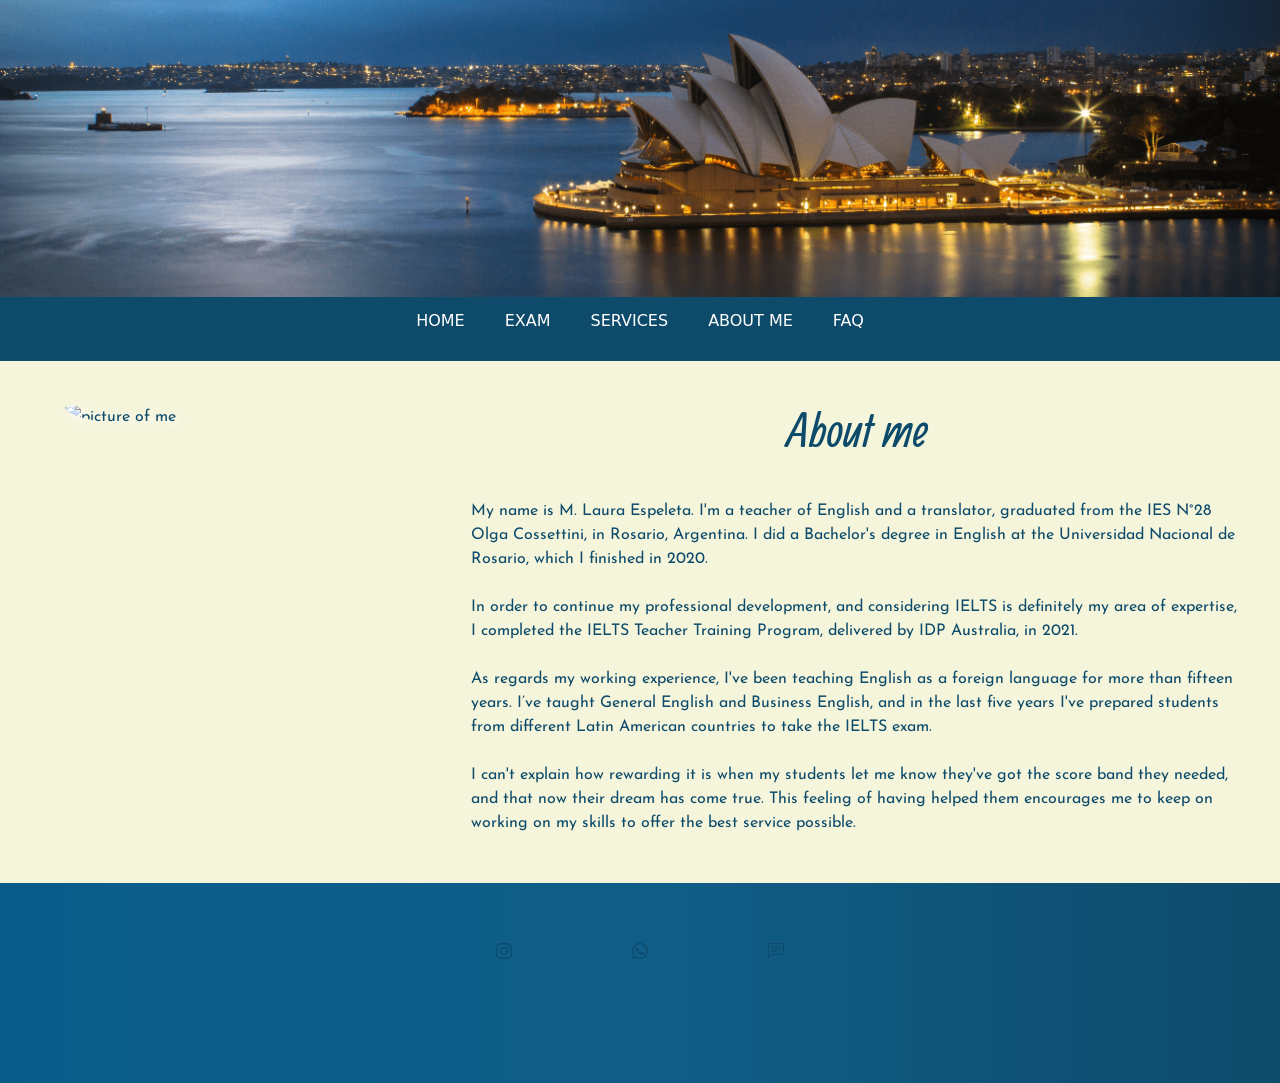
==== views/aboutme.html @ d4bfe78f "version" ====
<!DOCTYPE html>
    <head>
        <meta charset="UTF-8">
        <meta name="viewport" content="width=device-width, initial-scale=1.0">
        <meta name="description" content="IELTS exam preparation courses, correction and feedback">
        <meta name="keywords" content="IELTS, English exam, Cambridge exams, Canada visa, Australia Visa">        
        <link rel="preconnect" href="https://fonts.googleapis.com">
        <link rel="preconnect" href="https://fonts.gstatic.com" crossorigin>
        <link href="https://fonts.googleapis.com/css2?family=Allan:wght@700&family=Josefin+Sans:ital,wght@0,400;1,600&display=swap" rel="stylesheet">
        <link href="https://cdn.jsdelivr.net/npm/bootstrap@5.3.0-alpha1/dist/css/bootstrap.min.css" rel="stylesheet" integrity="sha384-GLhlTQ8iRABdZLl6O3oVMWSktQOp6b7In1Zl3/Jr59b6EGGoI1aFkw7cmDA6j6gD" crossorigin="anonymous">
        <link rel="stylesheet" href="../css/style.css">
        <title>IELTS Optimize - About me</title>
        <link rel="icon" href="/assets/img/Logo.png">
    </head>
    <body> 
        <header>
            <div>
                <img class="sydney img-fluid" src="/assets/img/operawide.png" width="1800px" alt="sydney photo">
          </div>
            <nav class="nav">
                <ul class="nav__menu">
                    <li class="nav__li"> 
                        <a href="/index.html">HOME</a></li>
                    <li class="nav__li"><a href="/views/exam.html">EXAM</a></li>
                    <li class="nav__li"><a href="/views/services.html">SERVICES</a></li>
                    <li class="nav__li"><a href="/views/aboutme.html">ABOUT ME</a></li>
                    <li class="nav__li"><a href="/views/faq.html">FAQ</a></li>
                </ul>
            </nav>
        </header>
        <main>
            <div class="main_aboutme row">
              <div class="col-sm-12 col-lg-4 p-4">
                <img class="rounded_img" src="../assets/IMG/me.jpg" width="280px" alt="picture of me" m-5>
              </div>
            <div class="col-sm-12 col-lg-8 p-4">
                <h2 class="aboutme text-center p-3">About me</h2>
                <p class="aboutme_text m-4">
                  My name is M. Laura Espeleta. I'm a teacher of English and a translator, graduated from the IES N°28 Olga Cossettini, in Rosario, Argentina. I did a Bachelor's degree in English at the Universidad Nacional de Rosario, which I finished in 2020. <br><br>

                  In order to continue my professional development, and considering IELTS is definitely my area of expertise, I completed the IELTS Teacher Training Program, delivered by IDP Australia, in 2021.<br><br>
                  
                  As regards my working experience, I've been teaching English as a foreign language for more than fifteen years. I’ve taught General English and Business English, and in the last five years I've prepared students from different Latin American countries to take the IELTS exam.<br><br>
                  
                  I can't explain how rewarding it is when my students let me know they've got the score band they needed, and that now their dream has come true. This feeling of having helped them encourages me to keep on working on my skills to offer the best service possible. 
                
                </p>
              </div>
            </div>
        </main>
        <footer>
            <div class="icons">
              <a class="icon-link" href="https://www.instagram.com/ielts.optimize/" target="_blank">
                <svg  xmlns="http://www.w3.org/2000/svg" width="40" height="40" fill=#ffff class="bi bi-instagram" viewBox="0 0 16 16">
                <path d="M8 0C5.829 0 5.556.01 4.703.048 3.85.088 3.269.222 2.76.42a3.917 3.917 0 0 0-1.417.923A3.927 3.927 0 0 0 .42 2.76C.222 3.268.087 3.85.048 4.7.01 5.555 0 5.827 0 8.001c0 2.172.01 2.444.048 3.297.04.852.174 1.433.372 1.942.205.526.478.972.923 1.417.444.445.89.719 1.416.923.51.198 1.09.333 1.942.372C5.555 15.99 5.827 16 8 16s2.444-.01 3.298-.048c.851-.04 1.434-.174 1.943-.372a3.916 3.916 0 0 0 1.416-.923c.445-.445.718-.891.923-1.417.197-.509.332-1.09.372-1.942C15.99 10.445 16 10.173 16 8s-.01-2.445-.048-3.299c-.04-.851-.175-1.433-.372-1.941a3.926 3.926 0 0 0-.923-1.417A3.911 3.911 0 0 0 13.24.42c-.51-.198-1.092-.333-1.943-.372C10.443.01 10.172 0 7.998 0h.003zm-.717 1.442h.718c2.136 0 2.389.007 3.232.046.78.035 1.204.166 1.486.275.373.145.64.319.92.599.28.28.453.546.598.92.11.281.24.705.275 1.485.039.843.047 1.096.047 3.231s-.008 2.389-.047 3.232c-.035.78-.166 1.203-.275 1.485a2.47 2.47 0 0 1-.599.919c-.28.28-.546.453-.92.598-.28.11-.704.24-1.485.276-.843.038-1.096.047-3.232.047s-2.39-.009-3.233-.047c-.78-.036-1.203-.166-1.485-.276a2.478 2.478 0 0 1-.92-.598 2.48 2.48 0 0 1-.6-.92c-.109-.281-.24-.705-.275-1.485-.038-.843-.046-1.096-.046-3.233 0-2.136.008-2.388.046-3.231.036-.78.166-1.204.276-1.486.145-.373.319-.64.599-.92.28-.28.546-.453.92-.598.282-.11.705-.24 1.485-.276.738-.034 1.024-.044 2.515-.045v.002zm4.988 1.328a.96.96 0 1 0 0 1.92.96.96 0 0 0 0-1.92zm-4.27 1.122a4.109 4.109 0 1 0 0 8.217 4.109 4.109 0 0 0 0-8.217zm0 1.441a2.667 2.667 0 1 1 0 5.334 2.667 2.667 0 0 1 0-5.334z"/>
                </svg>
              </a>
              <a class="icon-link" href="https://linktr.ee/IELTS.Optimize" target="_blank">
                <svg xmlns="http://www.w3.org/2000/svg" width="40" height="40" fill=#ffff class="bi bi-whatsapp" viewBox="0 0 16 16">
                <path d="M13.601 2.326A7.854 7.854 0 0 0 7.994 0C3.627 0 .068 3.558.064 7.926c0 1.399.366 2.76 1.057 3.965L0 16l4.204-1.102a7.933 7.933 0 0 0 3.79.965h.004c4.368 0 7.926-3.558 7.93-7.93A7.898 7.898 0 0 0 13.6 2.326zM7.994 14.521a6.573 6.573 0 0 1-3.356-.92l-.24-.144-2.494.654.666-2.433-.156-.251a6.56 6.56 0 0 1-1.007-3.505c0-3.626 2.957-6.584 6.591-6.584a6.56 6.56 0 0 1 4.66 1.931 6.557 6.557 0 0 1 1.928 4.66c-.004 3.639-2.961 6.592-6.592 6.592zm3.615-4.934c-.197-.099-1.17-.578-1.353-.646-.182-.065-.315-.099-.445.099-.133.197-.513.646-.627.775-.114.133-.232.148-.43.05-.197-.1-.836-.308-1.592-.985-.59-.525-.985-1.175-1.103-1.372-.114-.198-.011-.304.088-.403.087-.088.197-.232.296-.346.1-.114.133-.198.198-.33.065-.134.034-.248-.015-.347-.05-.099-.445-1.076-.612-1.47-.16-.389-.323-.335-.445-.34-.114-.007-.247-.007-.38-.007a.729.729 0 0 0-.529.247c-.182.198-.691.677-.691 1.654 0 .977.71 1.916.81 2.049.098.133 1.394 2.132 3.383 2.992.47.205.84.326 1.129.418.475.152.904.129 1.246.08.38-.058 1.171-.48 1.338-.943.164-.464.164-.86.114-.943-.049-.084-.182-.133-.38-.232z"/>
                </svg>
              </a>
              <a class="icon-link" href="../views/contactform.html" target="_blank">
                <svg xmlns="http://www.w3.org/2000/svg" width="40" height="40" fill=#ffff class="bi bi-chat-left-text" viewBox="0 0 16 16">
                <path d="M14 1a1 1 0 0 1 1 1v8a1 1 0 0 1-1 1H4.414A2 2 0 0 0 3 11.586l-2 2V2a1 1 0 0 1 1-1h12zM2 0a2 2 0 0 0-2 2v12.793a.5.5 0 0 0 .854.353l2.853-2.853A1 1 0 0 1 4.414 12H14a2 2 0 0 0 2-2V2a2 2 0 0 0-2-2H2z"/>
                <path d="M3 3.5a.5.5 0 0 1 .5-.5h9a.5.5 0 0 1 0 1h-9a.5.5 0 0 1-.5-.5zM3 6a.5.5 0 0 1 .5-.5h9a.5.5 0 0 1 0 1h-9A.5.5 0 0 1 3 6zm0 2.5a.5.5 0 0 1 .5-.5h5a.5.5 0 0 1 0 1h-5a.5.5 0 0 1-.5-.5z"/>
                </svg>
              </a>
              </div>
        </footer>
        <script src="https://cdn.jsdelivr.net/npm/bootstrap@5.3.0-alpha1/dist/js/bootstrap.bundle.min.js" integrity="sha384-w76AqPfDkMBDXo30jS1Sgez6pr3x5MlQ1ZAGC+nuZB+EYdgRZgiwxhTBTkF7CXvN" crossorigin="anonymous"></script>
    </body>
</html>
---- css/style.css ----
header {
  background-color: #0E4B6B; }

nav {
  justify-content: center;
  align-items: center;
  height: auto; }
  nav .nav__menu {
    list-style-type: none;
    display: flex;
    padding: 2px; }
    nav .nav__menu .nav__li {
      display: flex;
      font-size: 1.1rem;
      padding: 10px 20px; }
      nav .nav__menu .nav__li:hover {
        background-color: #00C2CB;
        font-size: 1rem;
        border-radius: 50%; }
      nav .nav__menu .nav__li a {
        color: #ffff;
        font-size: 1rem;
        font-weight: 200;
        text-decoration: none; }
        nav .nav__menu .nav__li a:hover {
          color: #ffff;
          font-size: 0.9rem; }

footer {
  background: linear-gradient(to right, #095c8a, #105e88, #0E4B6B);
  margin: 0px;
  height: 200px;
  color: #ffff; }
  footer .icons {
    display: flex;
    justify-content: center; }
    footer .icons .icon-link {
      margin: 60px; }

.contactme {
  font-family: "Allan", cursive;
  font-size: 3rem;
  margin-left: 80px;
  padding: 30px; }

.main_form {
  justify-content: center;
  padding-bottom: 80px;
  margin-left: 90px; }

form {
  border-radius: 5%; }

.about {
  font-family: "Allan", cursive;
  font-size: 3rem;
  text-align: center;
  padding: 30px; }

.about_exam {
  text-align: center;
  padding: 5px 60px; }

.skillheading {
  font-weight: bolder;
  text-align: center;
  padding: 1.2rem; }

.section1 {
  background-color: #33a2b163;
  padding: 20px;
  line-height: 1.5;
  margin: 30px;
  text-align: justify; }

.section2 {
  background-color: #58a6b163;
  padding: 20px;
  line-height: 1.5;
  margin: 30px;
  text-align: justify; }

.section3 {
  background-color: #7fb8c063;
  padding: 20px;
  line-height: 1.5;
  margin: 30px;
  text-align: justify; }

.section4 {
  background-color: #b4c6c963;
  padding: 20px;
  line-height: 1.5;
  margin: 30px;
  text-align: justify; }

.services {
  font-family: "Allan", cursive;
  font-size: 3rem;
  text-align: center;
  padding: 30px; }

.servicesheading {
  font-weight: bolder;
  text-align: center;
  padding: 1.2rem; }

.serv_text {
  width: 90%;
  text-align: center;
  margin: auto; }

.prepcourse {
  background-color: #33a2b163;
  padding: 20px;
  line-height: 1.5;
  margin: 30px 30px;
  text-align: justify; }

.writingcorrection {
  background-color: #58a6b163;
  padding: 20px;
  line-height: 1.5;
  margin: 30px 30px;
  text-align: justify; }

.speakingsession {
  background-color: #7fb8c063;
  padding: 20px;
  line-height: 1.5;
  margin: 30px 30px;
  text-align: justify; }

.main_aboutme {
  height: auto; }
  .main_aboutme .rounded_img {
    padding-top: 20px; }
  .main_aboutme .aboutme {
    font-family: "Allan", cursive;
    font-size: 3rem; }
    .main_aboutme .aboutme .aboutme_text {
      font-size: 1.1rem; }

.faq {
  font-family: "Allan", cursive;
  font-size: 3rem;
  color: #0E4B6B;
  padding: 20px; }

.q_a {
  font-size: 1.2rem;
  margin: 0px 30px;
  line-height: 1.2; }
  .q_a .questions {
    color: #FF5757;
    font-weight: bold; }

@media screen and (max-width: 768px) {
  .q_a {
    text-align: justify; } }

* {
  margin: 0px;
  padding: 0px;
  box-sizing: border-box;
  color: #0E4B6B; }

.rounded_img {
  display: block;
  margin: auto;
  border-radius: 70%;
  padding-top: 20px;
  filter: drop-shadow(4px 3px 5px #ffff);
  align-content: center; }

main {
  background-color: beige;
  font-family: 'Josefin Sans', sans-serif; }

.logo {
  display: block;
  padding: 20px;
  margin: auto; }
  .logo .logo_animation {
    width: auto;
    height: auto;
    position: relative;
    animation-name: logo_animation;
    animation-duration: 3s;
    animation-iteration-count: infinite;
    animation-iteration-count: 1; }

@keyframes logo_animation {
  0% {
    opacity: 0; }
  100% {
    opacity: 1; } }

.prepare {
  font-family: "Allan", cursive;
  font-size: 2.5rem;
  font-weight: bold;
  color: #0E4B6B; }

.why {
  font-size: 1.2rem;
  text-align: center;
  width: 90%;
  margin: auto; }
  .why h3 {
    color: #FF5757;
    font-size: 1.5rem;
    font-weight: bold;
    padding-top: 30px; }

.versions {
  font-size: 1.1rem;
  text-align: center;
  width: 90%;
  margin: auto; }
  .versions h3 {
    color: #FF5757;
    font-size: 1.4rem;
    font-weight: bold;
    padding-top: 30px; }

.card {
  align-items: center;
  margin: auto;
  font-size: 1.2rem;
  height: auto; }
  .card .card-title {
    font-weight: bolder; }
    .card .card-title .card-body {
      height: auto; }
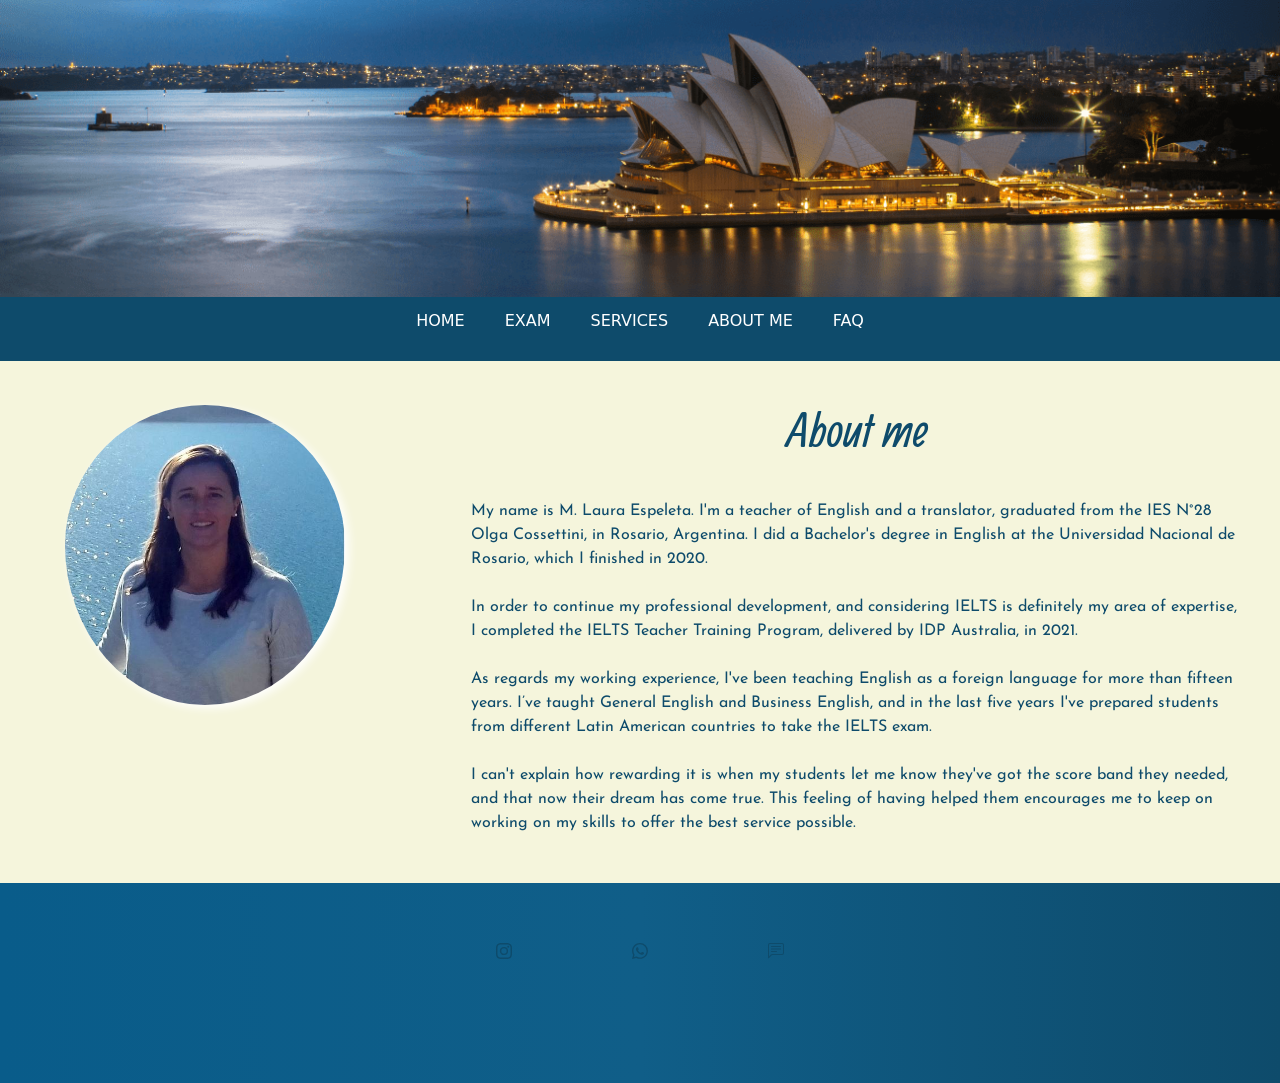
==== commit 6afa8262: "Update aboutme.html" ====
--- a/views/aboutme.html
+++ b/views/aboutme.html
@@ -11,7 +11,7 @@
         <link href="https://cdn.jsdelivr.net/npm/bootstrap@5.3.0-alpha1/dist/css/bootstrap.min.css" rel="stylesheet" integrity="sha384-GLhlTQ8iRABdZLl6O3oVMWSktQOp6b7In1Zl3/Jr59b6EGGoI1aFkw7cmDA6j6gD" crossorigin="anonymous">
         <link rel="stylesheet" href="../css/style.css">
         <title>IELTS Optimize - About me</title>
-        <link rel="icon" href="/assets/img/Logo.png">
+        <link rel="icon" href="../assets/img/Logo.png">
     </head>
     <body> 
         <header>
@@ -20,19 +20,18 @@
           </div>
             <nav class="nav">
                 <ul class="nav__menu">
-                    <li class="nav__li"> 
-                        <a href="/index.html">HOME</a></li>
-                    <li class="nav__li"><a href="/views/exam.html">EXAM</a></li>
-                    <li class="nav__li"><a href="/views/services.html">SERVICES</a></li>
-                    <li class="nav__li"><a href="/views/aboutme.html">ABOUT ME</a></li>
-                    <li class="nav__li"><a href="/views/faq.html">FAQ</a></li>
+                    <li class="nav__li"><a href="./index.html">HOME</a></li>
+                    <li class="nav__li"><a href="../views/exam.html">EXAM</a></li>
+                    <li class="nav__li"><a href="../views/services.html">SERVICES</a></li>
+                    <li class="nav__li"><a href="../views/aboutme.html">ABOUT ME</a></li>
+                    <li class="nav__li"><a href="../views/faq.html">FAQ</a></li>
                 </ul>
             </nav>
         </header>
         <main>
             <div class="main_aboutme row">
               <div class="col-sm-12 col-lg-4 p-4">
-                <img class="rounded_img" src="../assets/IMG/me.jpg" width="280px" alt="picture of me" m-5>
+                <img class="rounded_img" src="../assets/img/me.jpg" width="280px" alt="picture of me" m-5>
               </div>
             <div class="col-sm-12 col-lg-8 p-4">
                 <h2 class="aboutme text-center p-3">About me</h2>
@@ -71,4 +70,4 @@
         </footer>
         <script src="https://cdn.jsdelivr.net/npm/bootstrap@5.3.0-alpha1/dist/js/bootstrap.bundle.min.js" integrity="sha384-w76AqPfDkMBDXo30jS1Sgez6pr3x5MlQ1ZAGC+nuZB+EYdgRZgiwxhTBTkF7CXvN" crossorigin="anonymous"></script>
     </body>
-</html>  +</html>  
